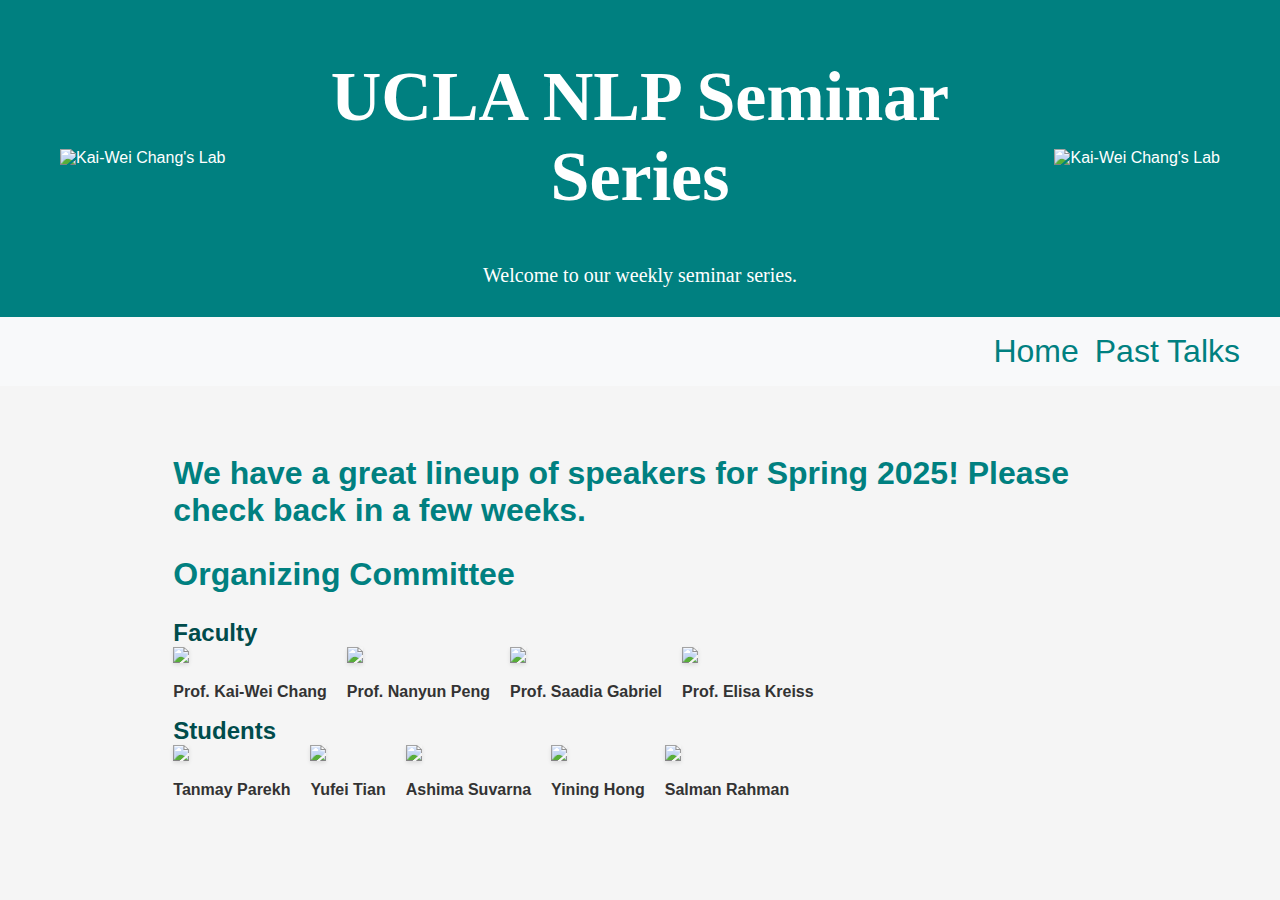
==== index.html @ 3604b7d2 "Update index.html" ====
<!DOCTYPE html>
<html lang="en">
<head>
    <title>
        UCLA NLP Seminar Series
    </title>
    <!-- Next line is for the nice mobile view -->
    <link rel="apple-touch-icon" sizes="180x180" href="https://uclanlp.github.io/nlp-seminar/icons/apple-touch-icon.png">
    <link rel="icon" type="image/png" sizes="32x32" href="https://uclanlp.github.io/nlp-seminar/icons/favicon-32x32.png">
    <link rel="icon" type="image/png" sizes="16x16" href="https://uclanlp.github.io/nlp-seminar/icons/favicon-16x16.png">
    <link rel="icon" type="image/x-icon" href="https://uclanlp.github.io/nlp-seminar/icons/favicon.ico">
    <meta name="viewport" content="width=device-width, initial-scale=1.0">
    <link rel="stylesheet" href="https://uclanlp.github.io/nlp-seminar/style.css">
</head>
<script src="https://uclanlp.github.io/nlp-seminar/script.js"></script>


<body>

    <header>
        <div class="header-content">
            <div class="lab-logos">
                <img src="https://web.cs.ucla.edu/~kwchang/img/uclanlp.png" alt="Kai-Wei Chang's Lab">
            </div>
            <div class="header-text">
                <h1>UCLA NLP Seminar Series</h1>
                <p>Welcome to our weekly seminar series.</p>
            </div>
            <div class="lab-logos">
                <img src="https://web.cs.ucla.edu/~kwchang/img/uclanlp.png" alt="Kai-Wei Chang's Lab">
            </div>
        </div>
    </header>


    <nav class="nav-container">
              <div class="nav-menu">
            <ul class="menu-list">
                <li class="menu-item"><a href="https://uclanlp.github.io/nlp-seminar/">Home</a></li>
                <li class="menu-item"><a href="past_talks.html">Past Talks</a></li>
            </ul>
        </div>
    </nav>

    <main>
        <h2>We have a great lineup of speakers for Spring 2025! Please check back in a few weeks. </h2>
<!--         <table class="seminar-schedule">
            <thead>
                <tr>
                    <th>Date</th>
                    <th>Speaker</th>
                    <th>Title</th>
                </tr>
            </thead>
            <tbody>
                <tr>
                  <td>Postponed</td>
                    <td><a href="https://swabhs.com/">Swabha Swayamdipta</a></td>
                    <td>Ensuring Safety and Accountability in LLMs, Pre- and Post Training</td>
                </tr>
                <tr>
                    <td>Postponed</td>
                    <td><a href="https://people.ischool.berkeley.edu/~dbamman/">David Bamman</a></td>
                    <td>Building Accountable NLP Models for Social Good</td>
                </tr> 
                
            </tbody>
        </table> -->



<!-- <h2>&#128640; Upcoming Talks </h2> -->

        



<!--     <h2>&#128680; Past Talks </h2> -->




<!--     <div class="talk"  onclick="toggleDetails(this)">
        <div class="talk-summary">
            <div class="date">
                <div class="month">JAN</div>
                <div class="day">10</div>
            </div>
            <div class="speaker-image">
                <a href="https://swabhs.com/" target="_block">
                <img src="Image Link" alt="Speaker Name" style="max-height: 300px;"/>
                </a>
            </div>
            <div class="speaker-text">
                <h3>Talk Title</h3>
                <p><img src="icons/person.png" alt="Person Icon" class="icon"><a href="Speaker Website">Speaker Name</a></p>
                <p><img src="icons/clock.png" alt="Clock Icon" class="icon">Jan 10, 2024, 2:00 PM</p>
                <p><img src="icons/location.png" alt="Location Icon" class="icon">289, Engineering VI</p>
                <p><img src="icons/zoom.png" alt="Zoom Icon" class="icon">To Be Announced</p>
            </div>
            <div class="footer">
                <button class="more-details">More Details</button>
              </div>
        </div>
        <div class="talk-details">
            <p><strong>Speaker Bio:</strong> INSERT BIO </p>
            <p><strong>Abstract:</strong> INSERT TALK ABSTRACT HERE </p>
        </div>
    </div> -->

    
    <h2>Organizing Committee</h2>
    <div class="committee-content">
        <h3>Faculty</h3>
        <div class="row">
                <div class="speaker-image">
                        <a href="https://web.cs.ucla.edu/~kwchang/" target="_block">
                            <img src="https://web.cs.ucla.edu/~kwchang/img/myphoto.jpg" style="max-height: 200px; max-width: 200px;"/>
                        </a>
                    </figure>
                    <p><b>Prof. Kai-Wei Chang</b></p>
                </div>

                <div class="speaker-image">
                    <a href="https://violetpeng.github.io/" target="_block">
                        <img src="https://violetpeng.github.io/photos/profile22.png" style="max-height: 200px; max-width: 200px;"/>
                    </a>
                </figure>
                <p><b>Prof. Nanyun Peng </b></p>
                </div>

                <div class="speaker-image">
                    <a href="https://saadiagabriel.com/" target="_block">
                        <img src="https://saadiagabriel.com/website.png" style="max-height: 200px; max-width: 200px;"/>
                    </a>
                </figure>
                <p><b>Prof. Saadia Gabriel </b></p>
                </div>

                <div class="speaker-image">
                    <a href="https://www.coalas-lab.com/elisakreiss" target="_block">
                        <img src="https://comm.ucla.edu/wp-content/uploads/2023/08/ElisaSept2022.png" style="max-height: 200px; max-width: 200px;"/>
                    </a>
                </figure>
                <p><b>Prof. Elisa Kreiss </b></p>
            </div>

            </div>

    
        <div style="clear: both; text-align: left;">
            <h3>Students</h3>
            </div>
        <div class="row">
                <div class="speaker-image">
                        <a href="https://tanmayparekh.github.io/" target="_block">
                            <img src="https://tanmayparekh.github.io/vertical-ucla-pic.jpeg" style="max-height: 200px; max-width: 200px;"/>
                        </a>
                    </figure>
                    <p><b>Tanmay Parekh</b></p>
                </div>

                <div class="speaker-image">
                    <a href="https://yufeitian.github.io/website/" target="_block">
                        <img src="https://yufeitian.github.io/website/images/avatar.jpg" style="max-height: 200px; max-width: 200px;"/>
                    </a>
                </figure>
                <p><b>Yufei Tian</b></p>
                </div>

                <div class="speaker-image">
                    <a href="https://asuvarna31.github.io" target="_block">
                        <img src="https://asuvarna31.github.io/images/IMG_0888.jpg" style="max-height: 200px; max-width: 200px;"/>
                    </a>
                </figure>
                <p><b>Ashima Suvarna</b></p>
                </div>

                <div class="speaker-image">
                    <a href="https://evelinehong.github.io/" target="_block">
                        <img src="https://evelinehong.github.io/assets/images/credit_to_zeng.jpg" style="max-height: 200px; max-width: 200px;"/>
                    </a>
                </figure>
                <p><b>Yining Hong </b></p>
                </div>

                <div class="speaker-image">
                    <a href="https://salmanrahman.net/" target="_block">
                        <img src="https://salmanrahman.net/assets/salman-img.jpg" style="max-height: 200px; max-width: 150px;"/>
                    </a>
                </figure>
                <p><b>Salman Rahman </b></p>
                </div>


            </div>


    </div>

    </main>

</body>

</html>
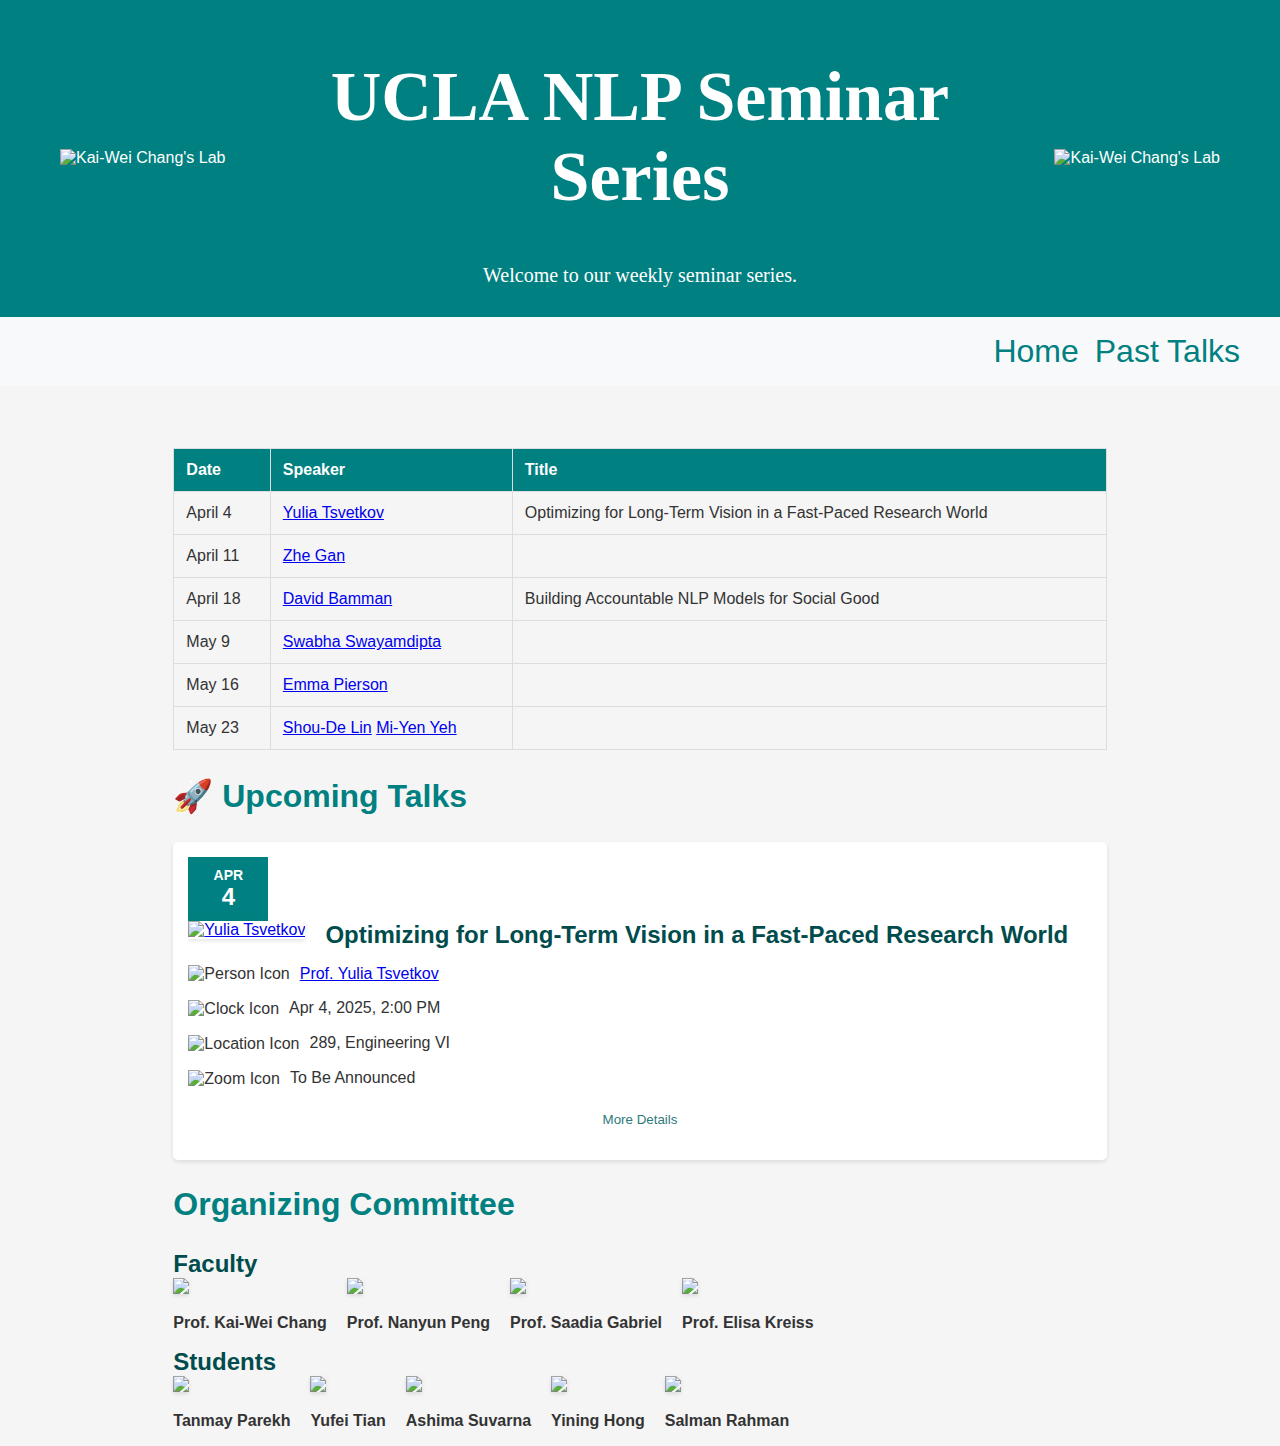
==== commit ce8b5a88: "Update index.html" ====
--- a/index.html
+++ b/index.html
@@ -43,8 +43,8 @@
     </nav>
 
     <main>
-        <h2>We have a great lineup of speakers for Spring 2025! Please check back in a few weeks. </h2>
-<!--         <table class="seminar-schedule">
+<!--         <h2>We have a great lineup of speakers for Spring 2025! Please check back in a few weeks. </h2> -->
+        <table class="seminar-schedule">
             <thead>
                 <tr>
                     <th>Date</th>
@@ -54,23 +54,69 @@
             </thead>
             <tbody>
                 <tr>
-                  <td>Postponed</td>
-                    <td><a href="https://swabhs.com/">Swabha Swayamdipta</a></td>
-                    <td>Ensuring Safety and Accountability in LLMs, Pre- and Post Training</td>
-                </tr>
+                  <td>April 4</td>
+                    <td><a href="https://homes.cs.washington.edu/~yuliats/">Yulia Tsvetkov</a></td>
+                    <td>Optimizing for Long-Term Vision in a Fast-Paced Research World</td>
+                </tr>
+                  <tr>
+                    <td>April 11</td>
+                    <td><a href="https://zhegan27.github.io/">Zhe Gan</a></td>
+                    <td></td>
+                </tr> 
                 <tr>
-                    <td>Postponed</td>
+                    <td>April 18</td>
                     <td><a href="https://people.ischool.berkeley.edu/~dbamman/">David Bamman</a></td>
                     <td>Building Accountable NLP Models for Social Good</td>
                 </tr> 
+                 <tr>
+                    <td>May 9</td>
+                    <td><a href="https://swabhs.com/">Swabha Swayamdipta</a></td>
+                    <td></td>
+                </tr>
+                 <tr>
+                    <td>May 16</td>
+                    <td><a href="https://people.eecs.berkeley.edu/~emmapierson/">Emma Pierson</a></td>
+                    <td></td>
+                </tr>
+                 <tr>
+                    <td>May 23</td>
+                    <td><a href="https://www.csie.ntu.edu.tw/~sdlin/">Shou-De Lin</a> <a href="https://homepage.iis.sinica.edu.tw/pages/miyen/">Mi-Yen Yeh</a></td>
+                    <td></td>
+                </tr>
                 
             </tbody>
-        </table> -->
-
-
-
-<!-- <h2>&#128640; Upcoming Talks </h2> -->
-
+        </table>
+
+
+
+<h2>&#128640; Upcoming Talks </h2>
+    <div class="talk"  onclick="toggleDetails(this)">
+        <div class="talk-summary">
+            <div class="date">
+                <div class="month">APR</div>
+                <div class="day">4</div>
+            </div>
+            <div class="speaker-image">
+                <a href="https://homes.cs.washington.edu/~yuliats/" target="_block">
+                <img src="https://homes.cs.washington.edu/~yuliats/yulia.jpg" alt="Yulia Tsvetkov" style="max-height: 300px;"/>
+                </a>
+            </div>
+            <div class="speaker-text">
+                <h3>Optimizing for Long-Term Vision in a Fast-Paced Research World</h3>
+                <p><img src="icons/person.png" alt="Person Icon" class="icon"><a href="https://homes.cs.washington.edu/~yuliats/">Prof. Yulia Tsvetkov</a></p>
+                <p><img src="icons/clock.png" alt="Clock Icon" class="icon">Apr 4, 2025, 2:00 PM</p>
+                <p><img src="icons/location.png" alt="Location Icon" class="icon">289, Engineering VI</p>
+                <p><img src="icons/zoom.png" alt="Zoom Icon" class="icon">To Be Announced</p>
+            </div>
+            <div class="footer">
+                <button class="more-details">More Details</button>
+              </div>
+        </div>
+        <div class="talk-details">
+            <p><strong>Speaker Bio:</strong> Yulia Tsvetkov is an associate professor at the Paul G. Allen School of Computer Science & Engineering at University of Washington. Her research group works on fundamental advancements to large language models, multilingual NLP, and AI ethics/safety. This research is motivated by a unified goal: to extend the capabilities of human language technology beyond individual populations and across language boundaries, thereby making NLP tools available to all users. Prior to joining UW, Yulia was an assistant professor at Carnegie Mellon University and before that a postdoc at Stanford. Yulia is a recipient of NSF CAREER, Sloan Fellowship, Okawa Research award, and multiple paper awards and runner-ups at NLP, ML, and CSS conferences.</p>
+            <p><strong>Abstract:</strong> The fast-paced race for larger language models—and the promise of financial gains for the winners—incentivizes heavier engineering with incremental ideas, often at the expense of long-term vision. While this approach advances industry products used by millions, it is not necessarily the right approach for academic research. In this talk, I will present novel task formulations and evaluation benchmarks that question mainstream assumptions about LLM architectures, training/alignment algorithms, and evaluation approaches. While proposed ideas contradict the common practice, they expose blind spots in LLMs reasoning abilities, and huge performance and fairness gaps in best commercial LLMs, highlighting directions for future research.  </p>
+        </div>
+    </div>
         
 
 
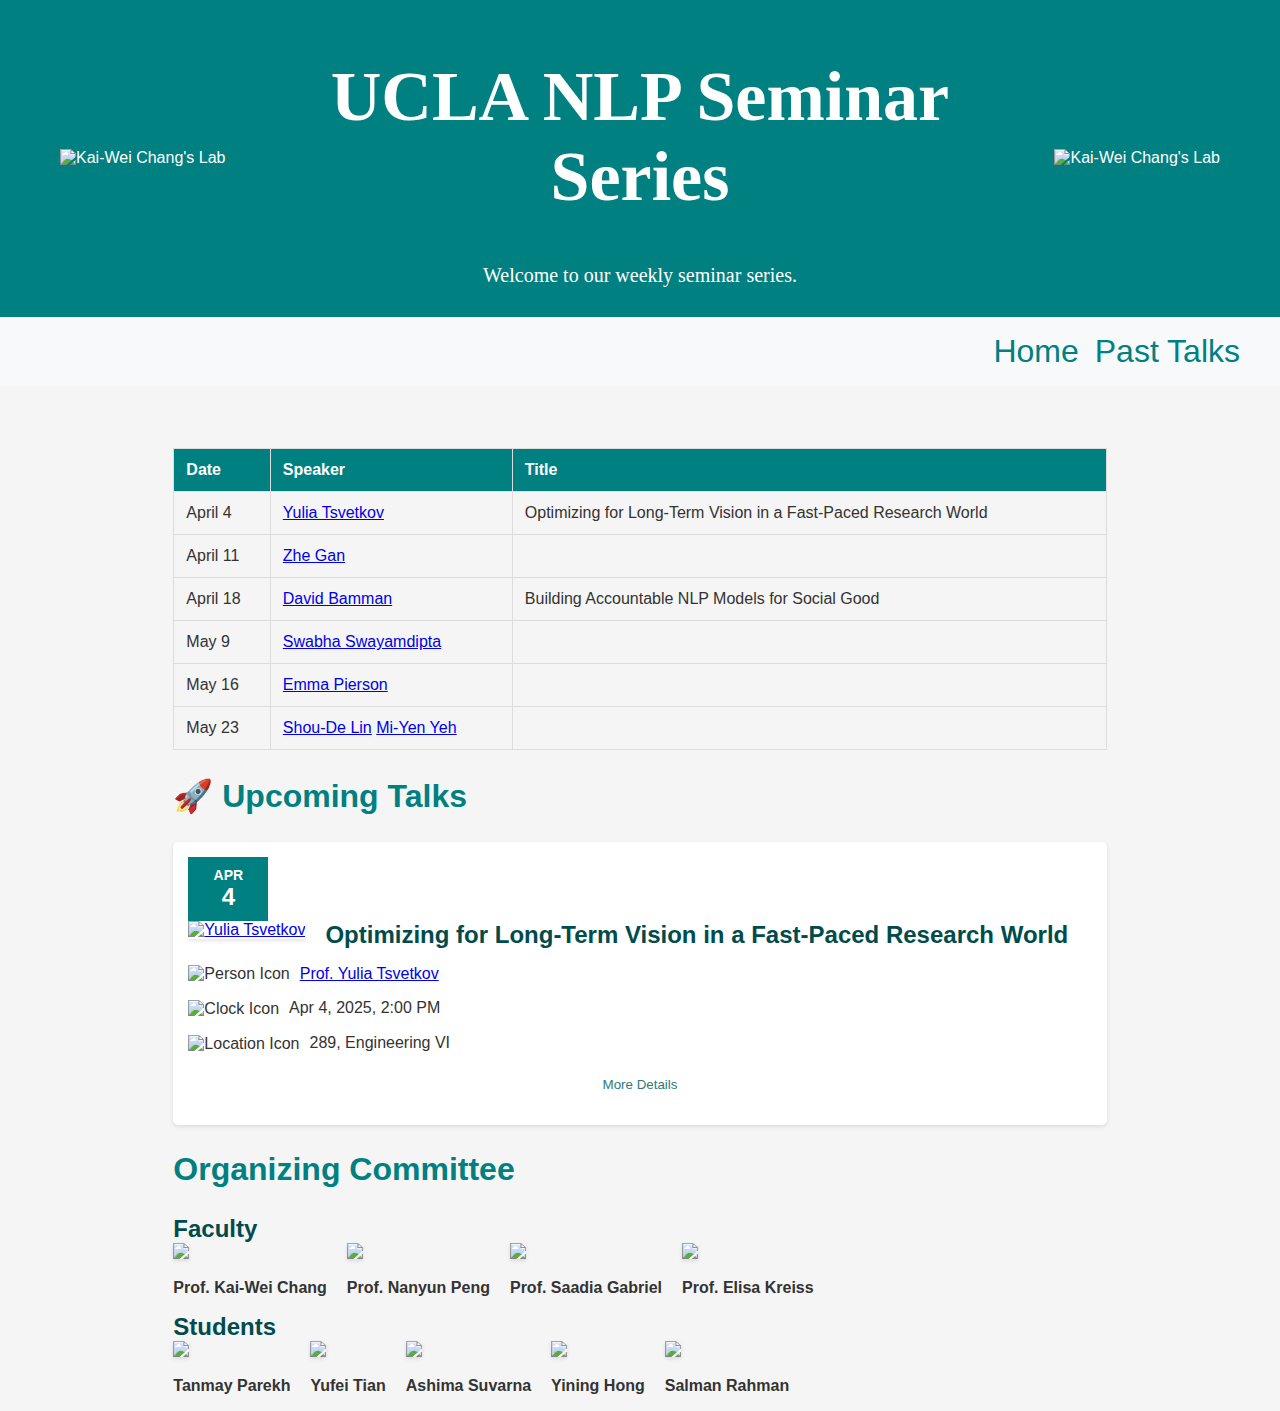
==== commit 4149fd17: "Update index.html" ====
--- a/index.html
+++ b/index.html
@@ -106,7 +106,7 @@
                 <p><img src="icons/person.png" alt="Person Icon" class="icon"><a href="https://homes.cs.washington.edu/~yuliats/">Prof. Yulia Tsvetkov</a></p>
                 <p><img src="icons/clock.png" alt="Clock Icon" class="icon">Apr 4, 2025, 2:00 PM</p>
                 <p><img src="icons/location.png" alt="Location Icon" class="icon">289, Engineering VI</p>
-                <p><img src="icons/zoom.png" alt="Zoom Icon" class="icon">To Be Announced</p>
+<!--                 <p><img src="icons/zoom.png" alt="Zoom Icon" class="icon">To Be Announced</p> -->
             </div>
             <div class="footer">
                 <button class="more-details">More Details</button>
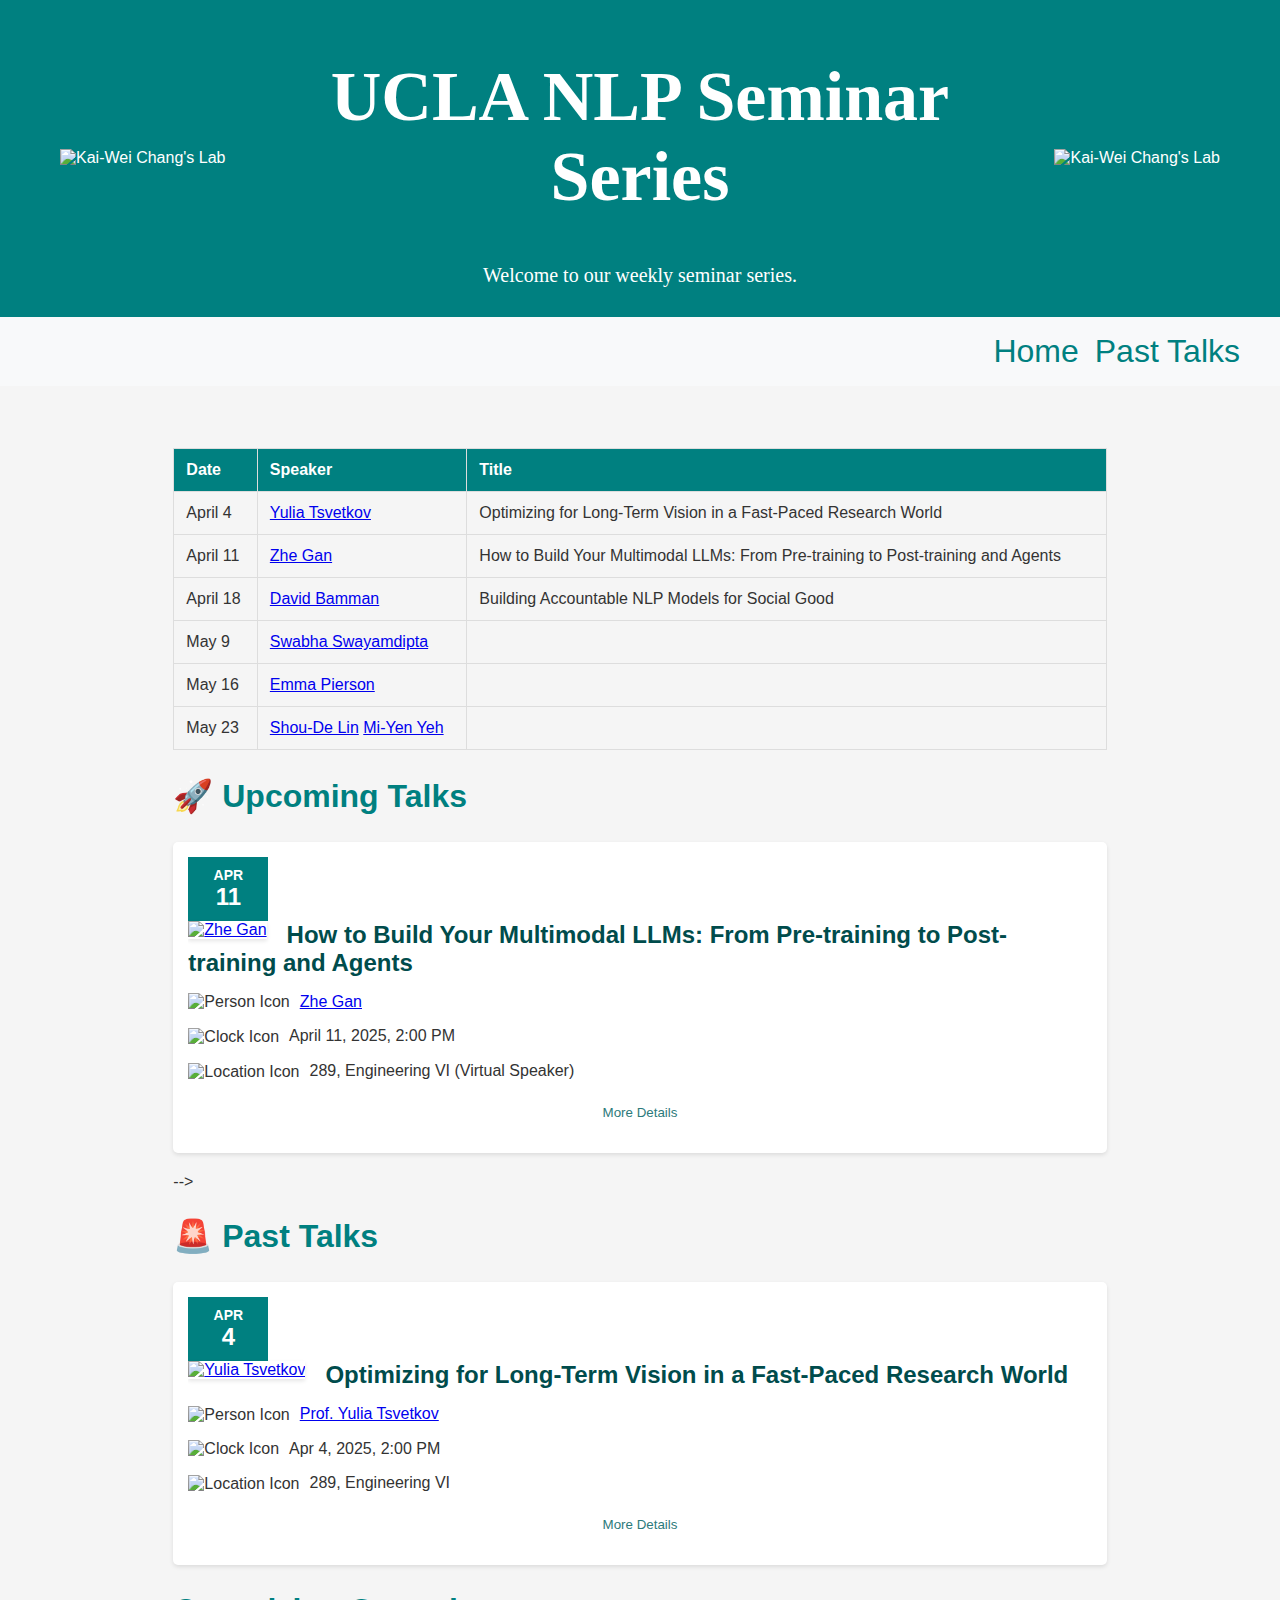
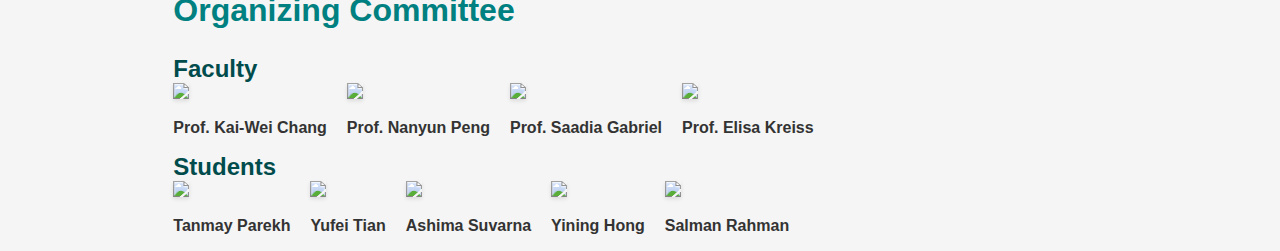
==== commit 629922a8: "Update index.html" ====
--- a/index.html
+++ b/index.html
@@ -61,7 +61,7 @@
                   <tr>
                     <td>April 11</td>
                     <td><a href="https://zhegan27.github.io/">Zhe Gan</a></td>
-                    <td></td>
+                    <td>How to Build Your Multimodal LLMs: From Pre-training to Post-training and Agents</td>
                 </tr> 
                 <tr>
                     <td>April 18</td>
@@ -90,6 +90,37 @@
 
 
 <h2>&#128640; Upcoming Talks </h2>
+
+    <div class="talk"  onclick="toggleDetails(this)">
+        <div class="talk-summary">
+            <div class="date">
+                <div class="month">APR</div>
+                <div class="day">11</div>
+            </div>
+            <div class="speaker-image">
+                <a href="https://zhegan27.github.io/" target="_block">
+                <img src="https://pbs.twimg.com/profile_images/1095759122627088384/n_WL0HGz_400x400.jpg" alt="Zhe Gan" style="max-height: 300px;"/>
+                </a>
+            </div>
+            <div class="speaker-text">
+                <h3>How to Build Your Multimodal LLMs: From Pre-training to Post-training and Agents</h3>
+                <p><img src="icons/person.png" alt="Person Icon" class="icon"><a href="https://zhegan27.github.io/">Zhe Gan</a></p>
+                <p><img src="icons/clock.png" alt="Clock Icon" class="icon">April 11, 2025, 2:00 PM</p>
+                <p><img src="icons/location.png" alt="Location Icon" class="icon">289, Engineering VI (Virtual Speaker)</p>
+<!--                 <p><img src="icons/zoom.png" alt="Zoom Icon" class="icon">To Be Announced</p> -->
+            </div>
+            <div class="footer">
+                <button class="more-details">More Details</button>
+              </div>
+        </div>
+        <div class="talk-details">
+            <p><strong>Speaker Bio:</strong> Dr. Zhe Gan is a Research Scientist and Manager at Apple AI/ML, primarily working on building large-scale vision and multimodal foundation models. Before joining Apple, he was a Principal Researcher at Microsoft. He received his Ph.D. degree from Duke University in 2018. He has served as Area Chairs for top-tier AI conferences, and is a recipient of the Best Student Paper Honorable Mention Awards at CVPR 2021 and WACV 2021, respectively. </p>
+            <p><strong>Abstract:</strong> Multimodal Large Language Models (LLMs) have become an increasing hot research topic. In this talk, I will present our recent works on how to build performant multimodal LLMs, along several fronts: (1) Pre-training, with focus on pre-training data choices, multimodal LLM pre-training and visual encoder pre-training; (2) Post-training, with focus on text-rich image understanding, visual referring and grounding, UI understanding, and reasoning; and (3) Generalist Agents, with focus on how to adapt multimodal LLMs into generalist embodied agents. </p>
+        </div>
+    </div> -->
+
+    <h2>&#128680; Past Talks </h2>
+        
     <div class="talk"  onclick="toggleDetails(this)">
         <div class="talk-summary">
             <div class="date">
@@ -117,11 +148,13 @@
             <p><strong>Abstract:</strong> The fast-paced race for larger language models—and the promise of financial gains for the winners—incentivizes heavier engineering with incremental ideas, often at the expense of long-term vision. While this approach advances industry products used by millions, it is not necessarily the right approach for academic research. In this talk, I will present novel task formulations and evaluation benchmarks that question mainstream assumptions about LLM architectures, training/alignment algorithms, and evaluation approaches. While proposed ideas contradict the common practice, they expose blind spots in LLMs reasoning abilities, and huge performance and fairness gaps in best commercial LLMs, highlighting directions for future research.  </p>
         </div>
     </div>
+
+    
         
 
 
 
-<!--     <h2>&#128680; Past Talks </h2> -->
+
 
 
 
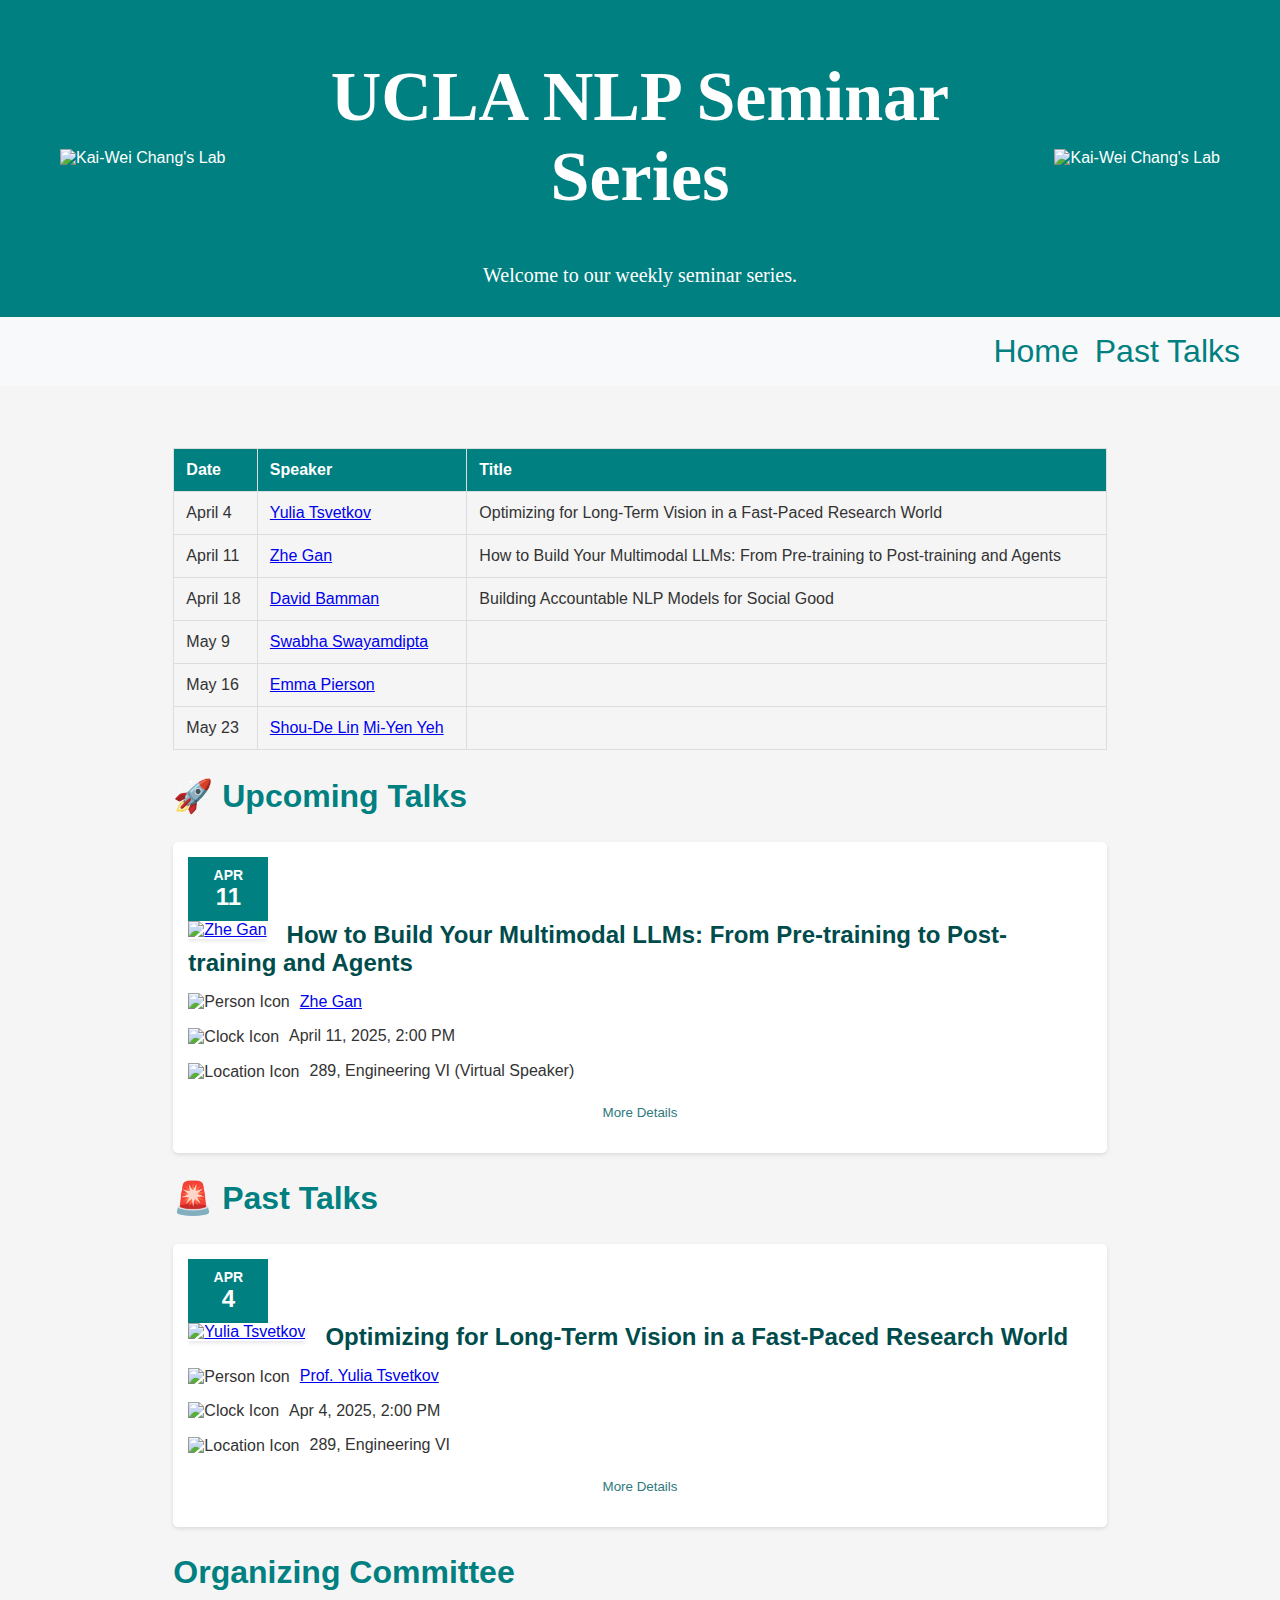
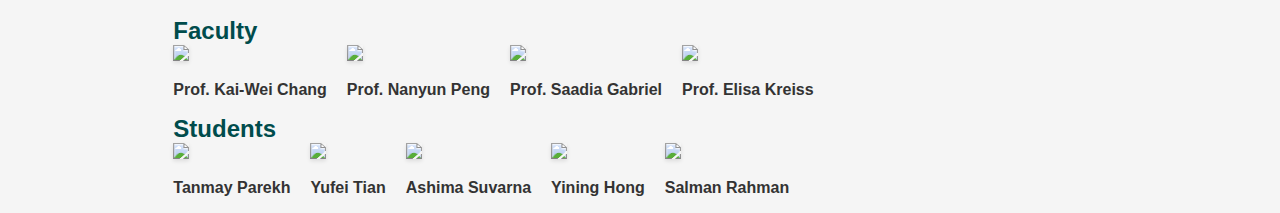
==== commit 9d64983a: "Update index.html" ====
--- a/index.html
+++ b/index.html
@@ -117,7 +117,7 @@
             <p><strong>Speaker Bio:</strong> Dr. Zhe Gan is a Research Scientist and Manager at Apple AI/ML, primarily working on building large-scale vision and multimodal foundation models. Before joining Apple, he was a Principal Researcher at Microsoft. He received his Ph.D. degree from Duke University in 2018. He has served as Area Chairs for top-tier AI conferences, and is a recipient of the Best Student Paper Honorable Mention Awards at CVPR 2021 and WACV 2021, respectively. </p>
             <p><strong>Abstract:</strong> Multimodal Large Language Models (LLMs) have become an increasing hot research topic. In this talk, I will present our recent works on how to build performant multimodal LLMs, along several fronts: (1) Pre-training, with focus on pre-training data choices, multimodal LLM pre-training and visual encoder pre-training; (2) Post-training, with focus on text-rich image understanding, visual referring and grounding, UI understanding, and reasoning; and (3) Generalist Agents, with focus on how to adapt multimodal LLMs into generalist embodied agents. </p>
         </div>
-    </div> -->
+    </div> 
 
     <h2>&#128680; Past Talks </h2>
         
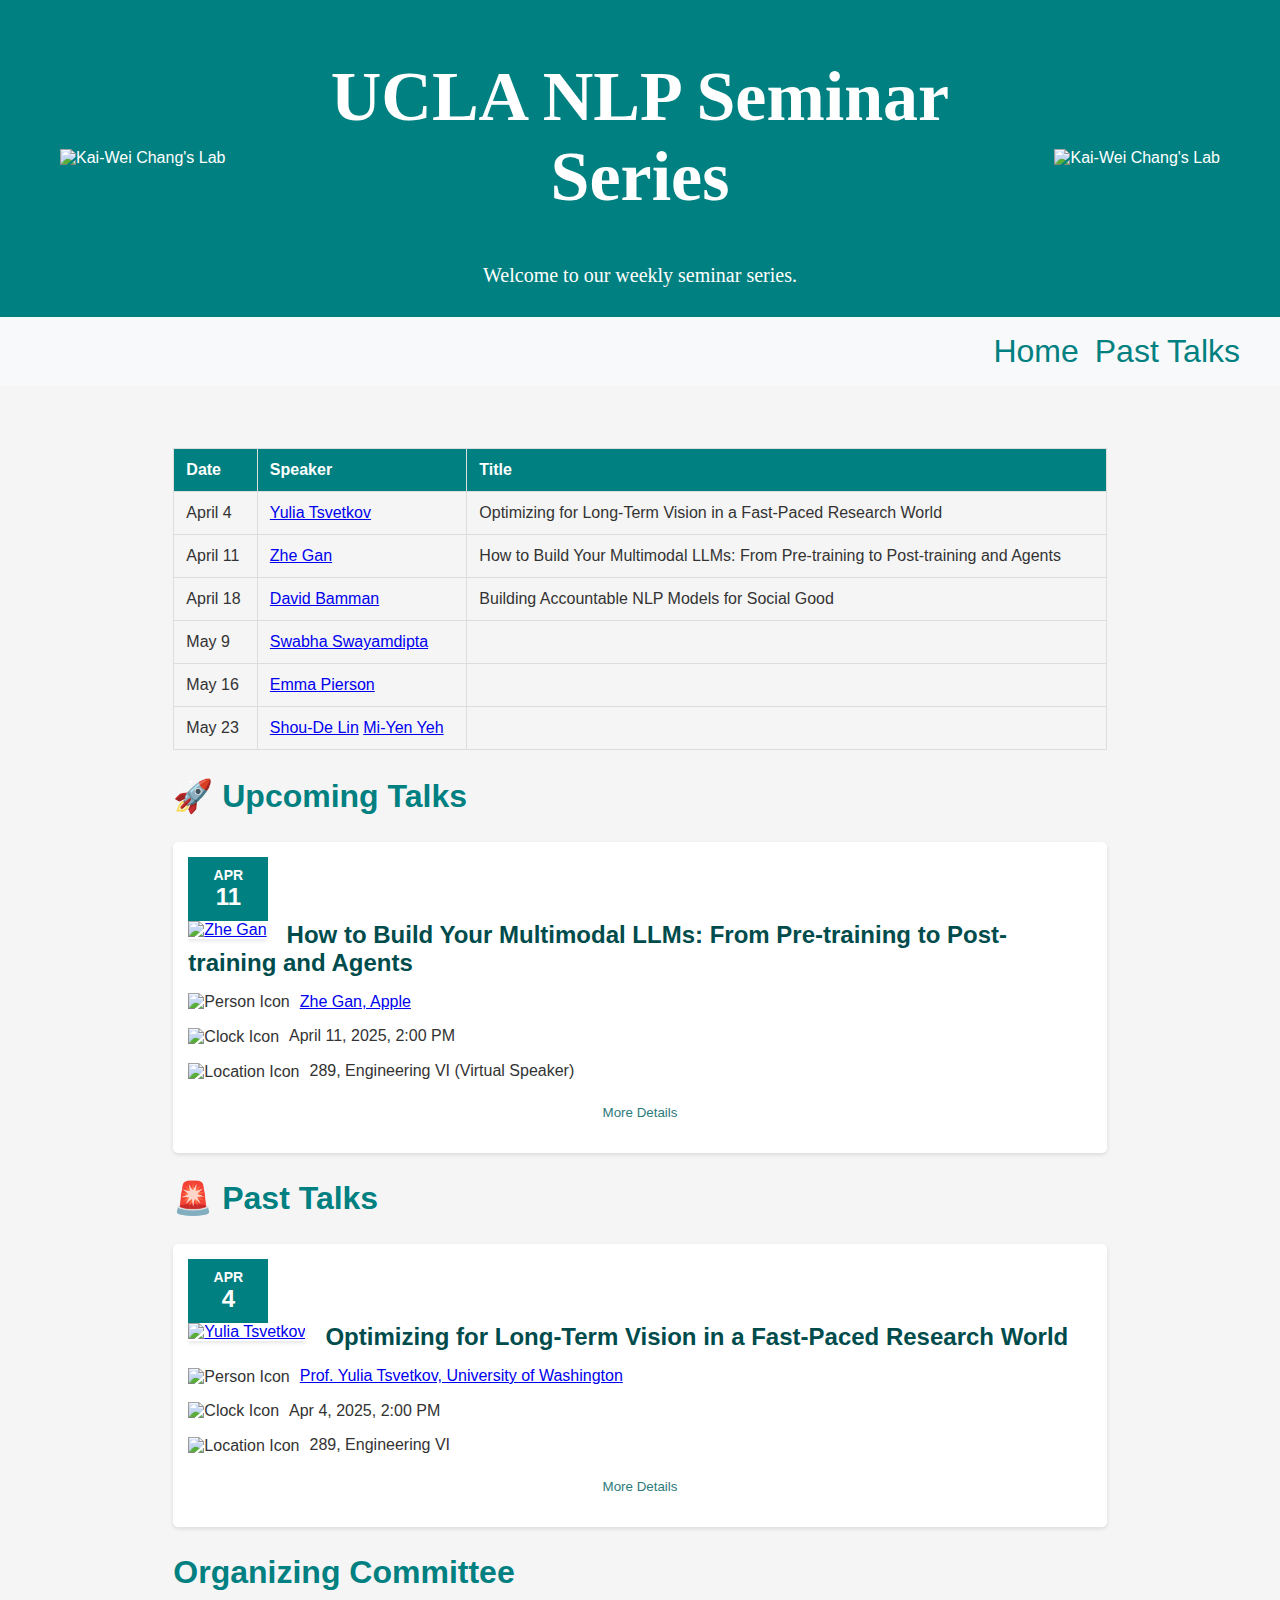
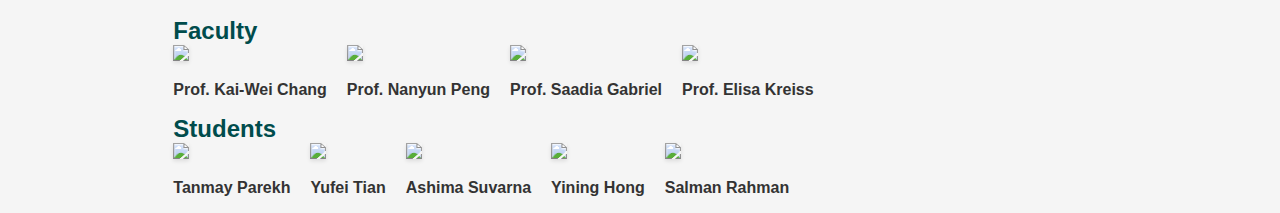
==== commit f09b919a: "Update index.html" ====
--- a/index.html
+++ b/index.html
@@ -104,7 +104,7 @@
             </div>
             <div class="speaker-text">
                 <h3>How to Build Your Multimodal LLMs: From Pre-training to Post-training and Agents</h3>
-                <p><img src="icons/person.png" alt="Person Icon" class="icon"><a href="https://zhegan27.github.io/">Zhe Gan</a></p>
+                <p><img src="icons/person.png" alt="Person Icon" class="icon"><a href="https://zhegan27.github.io/">Zhe Gan, Apple</a></p>
                 <p><img src="icons/clock.png" alt="Clock Icon" class="icon">April 11, 2025, 2:00 PM</p>
                 <p><img src="icons/location.png" alt="Location Icon" class="icon">289, Engineering VI (Virtual Speaker)</p>
 <!--                 <p><img src="icons/zoom.png" alt="Zoom Icon" class="icon">To Be Announced</p> -->
@@ -134,7 +134,7 @@
             </div>
             <div class="speaker-text">
                 <h3>Optimizing for Long-Term Vision in a Fast-Paced Research World</h3>
-                <p><img src="icons/person.png" alt="Person Icon" class="icon"><a href="https://homes.cs.washington.edu/~yuliats/">Prof. Yulia Tsvetkov</a></p>
+                <p><img src="icons/person.png" alt="Person Icon" class="icon"><a href="https://homes.cs.washington.edu/~yuliats/">Prof. Yulia Tsvetkov, University of Washington</a></p>
                 <p><img src="icons/clock.png" alt="Clock Icon" class="icon">Apr 4, 2025, 2:00 PM</p>
                 <p><img src="icons/location.png" alt="Location Icon" class="icon">289, Engineering VI</p>
 <!--                 <p><img src="icons/zoom.png" alt="Zoom Icon" class="icon">To Be Announced</p> -->
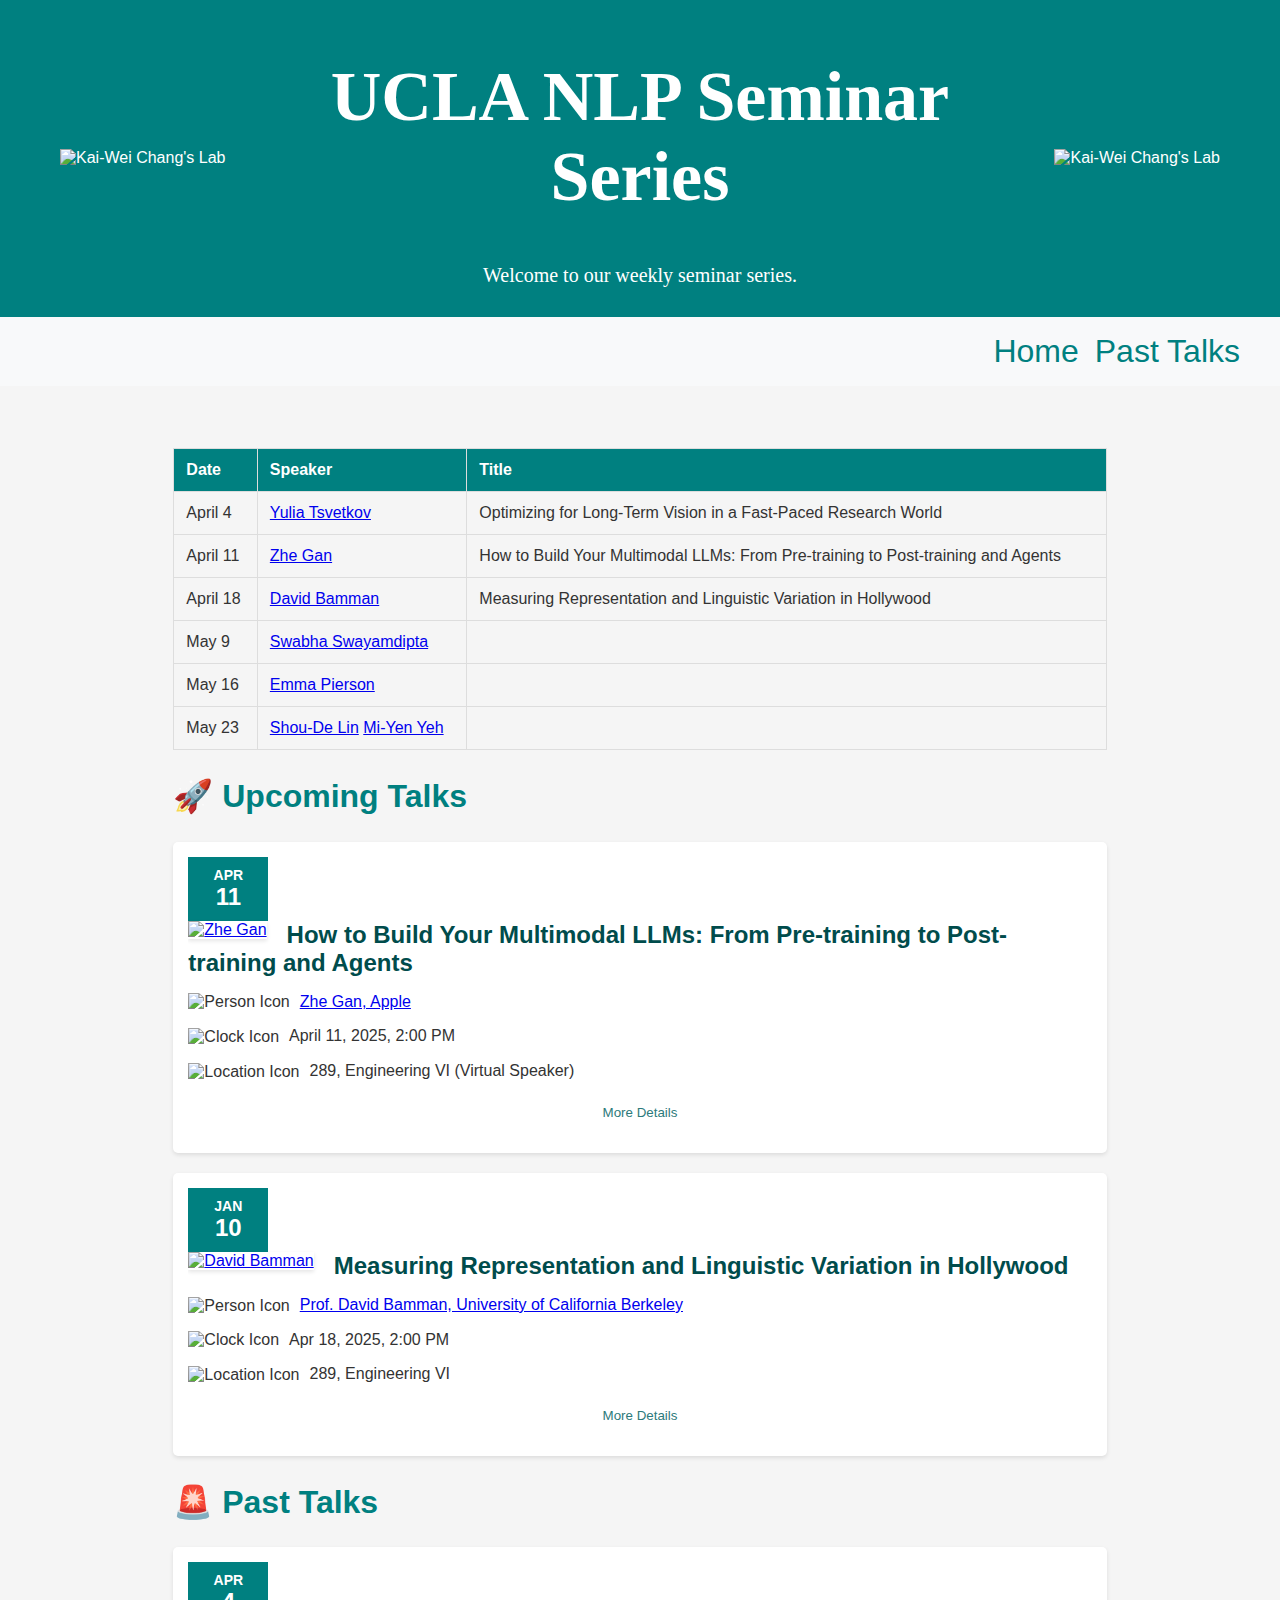
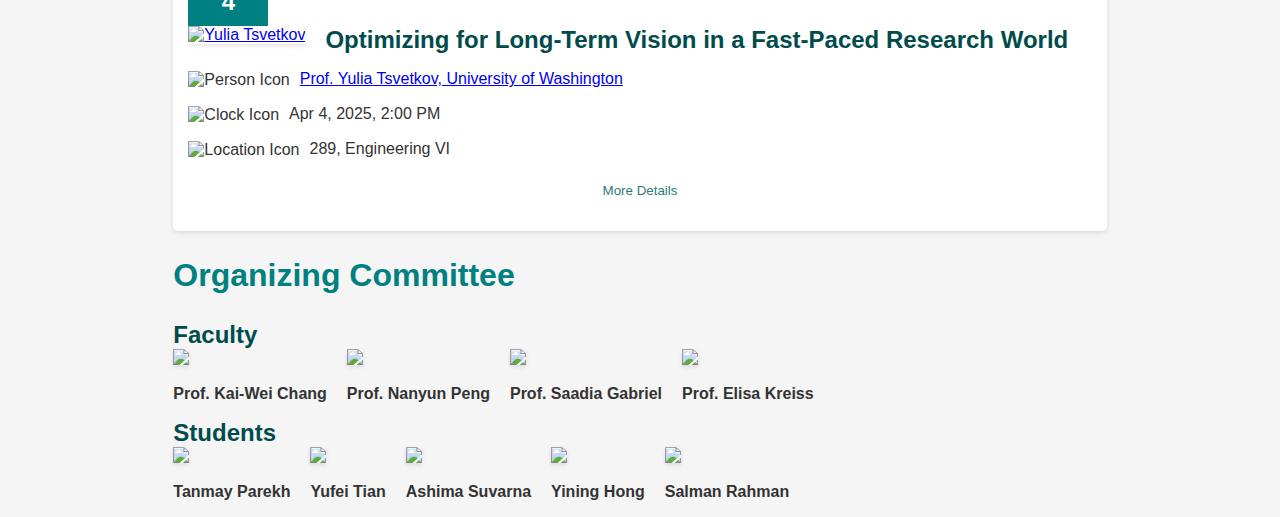
==== commit 9c2189d1: "Update index.html" ====
--- a/index.html
+++ b/index.html
@@ -66,7 +66,7 @@
                 <tr>
                     <td>April 18</td>
                     <td><a href="https://people.ischool.berkeley.edu/~dbamman/">David Bamman</a></td>
-                    <td>Building Accountable NLP Models for Social Good</td>
+                    <td>Measuring Representation and Linguistic Variation in Hollywood</td>
                 </tr> 
                  <tr>
                     <td>May 9</td>
@@ -116,6 +116,34 @@
         <div class="talk-details">
             <p><strong>Speaker Bio:</strong> Dr. Zhe Gan is a Research Scientist and Manager at Apple AI/ML, primarily working on building large-scale vision and multimodal foundation models. Before joining Apple, he was a Principal Researcher at Microsoft. He received his Ph.D. degree from Duke University in 2018. He has served as Area Chairs for top-tier AI conferences, and is a recipient of the Best Student Paper Honorable Mention Awards at CVPR 2021 and WACV 2021, respectively. </p>
             <p><strong>Abstract:</strong> Multimodal Large Language Models (LLMs) have become an increasing hot research topic. In this talk, I will present our recent works on how to build performant multimodal LLMs, along several fronts: (1) Pre-training, with focus on pre-training data choices, multimodal LLM pre-training and visual encoder pre-training; (2) Post-training, with focus on text-rich image understanding, visual referring and grounding, UI understanding, and reasoning; and (3) Generalist Agents, with focus on how to adapt multimodal LLMs into generalist embodied agents. </p>
+        </div>
+    </div> 
+
+    <div class="talk"  onclick="toggleDetails(this)">
+        <div class="talk-summary">
+            <div class="date">
+                <div class="month">JAN</div>
+                <div class="day">10</div>
+            </div>
+            <div class="speaker-image">
+                <a href="https://people.ischool.berkeley.edu/~dbamman/" target="_block">
+                <img src="https://people.ischool.berkeley.edu/~dbamman/headshots/bamman_headshot_medium.jpg" alt="David Bamman" style="max-height: 300px;"/>
+                </a>
+            </div>
+            <div class="speaker-text">
+                <h3>Measuring Representation and Linguistic Variation in Hollywood</h3>
+                <p><img src="icons/person.png" alt="Person Icon" class="icon"><a href="https://people.ischool.berkeley.edu/~dbamman/">Prof. David Bamman, University of California Berkeley</a></p>
+                <p><img src="icons/clock.png" alt="Clock Icon" class="icon">Apr 18, 2025, 2:00 PM</p>
+                <p><img src="icons/location.png" alt="Location Icon" class="icon">289, Engineering VI</p>
+<!--                 <p><img src="icons/zoom.png" alt="Zoom Icon" class="icon">To Be Announced</p> -->
+            </div>
+            <div class="footer">
+                <button class="more-details">More Details</button>
+              </div>
+        </div>
+        <div class="talk-details">
+            <p><strong>Speaker Bio:</strong> David Bamman is an associate professor in the School of Information at UC Berkeley, where he works in the areas of natural language processing and cultural analytics, applying NLP and machine learning to empirical questions in the humanities and social sciences. His research focuses on improving the performance of NLP for underserved domains like literature (including LitBank and BookNLP) and exploring the affordances of empirical methods for the study of literature and culture. Before Berkeley, he received his PhD in the School of Computer Science at Carnegie Mellon University and was a senior researcher at the Perseus Project of Tufts University. Bamman's work is supported by the National Endowment for the Humanities, National Science Foundation, an Amazon Research Award, and an NSF CAREER award. </p>
+            <p><strong>Abstract:</strong> Movies are a massively popular and influential form of media, but their computational study at scale has largely been off-limits to researchers in the United States due to the Digital Millennium Copyright Act.  In this talk, I'll discuss recent regulatory changes at the U.S. Copyright Office that allows for large-scale text and data mining of film, and describe our efforts to build a collection of 2,307 films representing the top 50 movies by U.S. box office over the period 1980 to 2022, along with award nominees.  Building this collection allows us to carry out several large-scale computational studies of film; I'll discuss our work measuring changing patterns in the representation of gender and race/ethnicity over the past 43 years (where we see an increase in diversity over the past decade) and in leveraging it to model variation in emotional performances and choice of adverbial intensifiers over both narrative and historical time. This work illustrates a new frontier of the data-driven analysis of film at a large scale </p>
         </div>
     </div> 
 
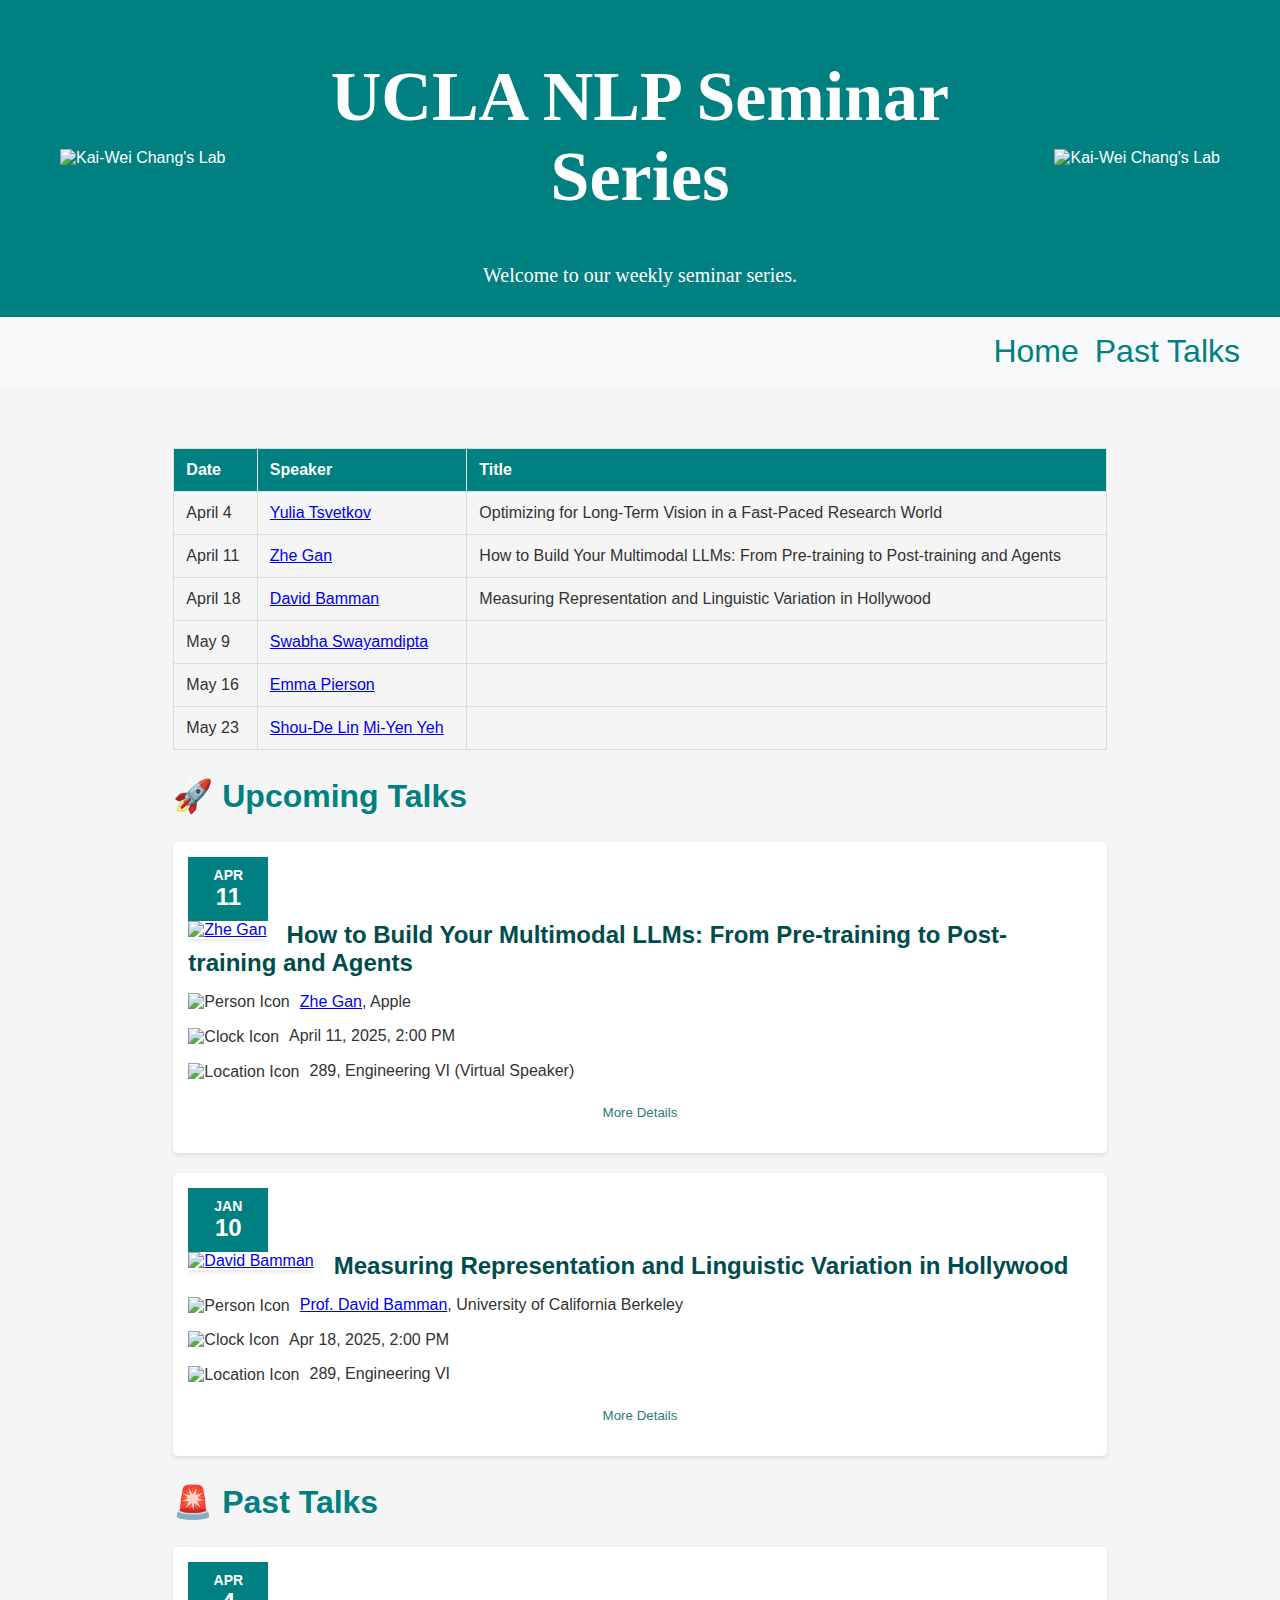
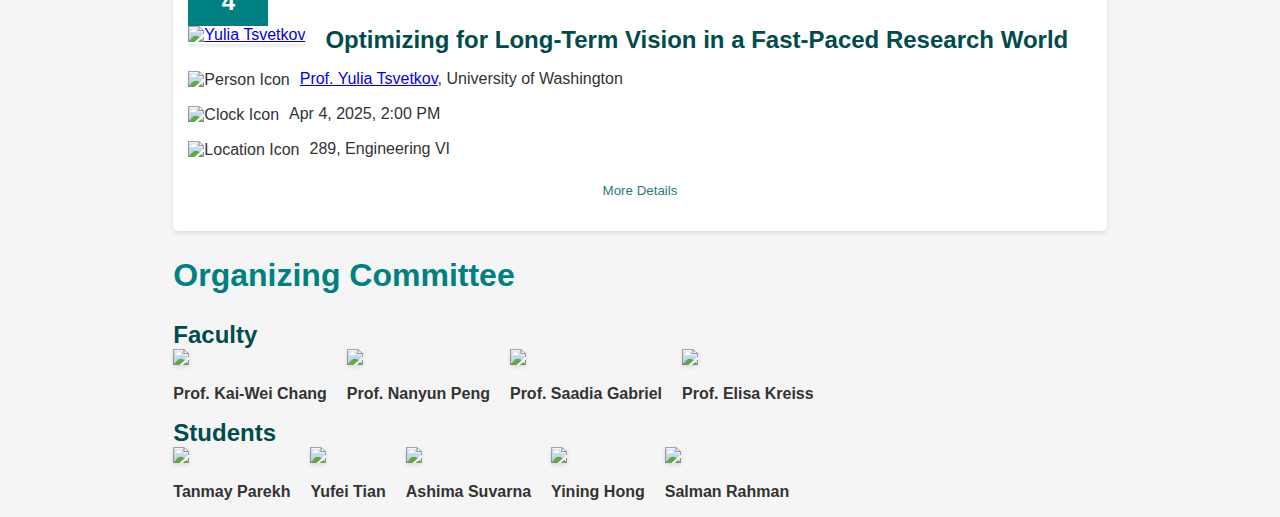
==== commit 71519fc0: "Update index.html" ====
--- a/index.html
+++ b/index.html
@@ -104,7 +104,7 @@
             </div>
             <div class="speaker-text">
                 <h3>How to Build Your Multimodal LLMs: From Pre-training to Post-training and Agents</h3>
-                <p><img src="icons/person.png" alt="Person Icon" class="icon"><a href="https://zhegan27.github.io/">Zhe Gan, Apple</a></p>
+                <p><img src="icons/person.png" alt="Person Icon" class="icon"><a href="https://zhegan27.github.io/">Zhe Gan</a>, Apple</p>
                 <p><img src="icons/clock.png" alt="Clock Icon" class="icon">April 11, 2025, 2:00 PM</p>
                 <p><img src="icons/location.png" alt="Location Icon" class="icon">289, Engineering VI (Virtual Speaker)</p>
 <!--                 <p><img src="icons/zoom.png" alt="Zoom Icon" class="icon">To Be Announced</p> -->
@@ -132,7 +132,7 @@
             </div>
             <div class="speaker-text">
                 <h3>Measuring Representation and Linguistic Variation in Hollywood</h3>
-                <p><img src="icons/person.png" alt="Person Icon" class="icon"><a href="https://people.ischool.berkeley.edu/~dbamman/">Prof. David Bamman, University of California Berkeley</a></p>
+                <p><img src="icons/person.png" alt="Person Icon" class="icon"><a href="https://people.ischool.berkeley.edu/~dbamman/">Prof. David Bamman</a>, University of California Berkeley</p>
                 <p><img src="icons/clock.png" alt="Clock Icon" class="icon">Apr 18, 2025, 2:00 PM</p>
                 <p><img src="icons/location.png" alt="Location Icon" class="icon">289, Engineering VI</p>
 <!--                 <p><img src="icons/zoom.png" alt="Zoom Icon" class="icon">To Be Announced</p> -->
@@ -162,7 +162,7 @@
             </div>
             <div class="speaker-text">
                 <h3>Optimizing for Long-Term Vision in a Fast-Paced Research World</h3>
-                <p><img src="icons/person.png" alt="Person Icon" class="icon"><a href="https://homes.cs.washington.edu/~yuliats/">Prof. Yulia Tsvetkov, University of Washington</a></p>
+                <p><img src="icons/person.png" alt="Person Icon" class="icon"><a href="https://homes.cs.washington.edu/~yuliats/">Prof. Yulia Tsvetkov</a>, University of Washington</p>
                 <p><img src="icons/clock.png" alt="Clock Icon" class="icon">Apr 4, 2025, 2:00 PM</p>
                 <p><img src="icons/location.png" alt="Location Icon" class="icon">289, Engineering VI</p>
 <!--                 <p><img src="icons/zoom.png" alt="Zoom Icon" class="icon">To Be Announced</p> -->
